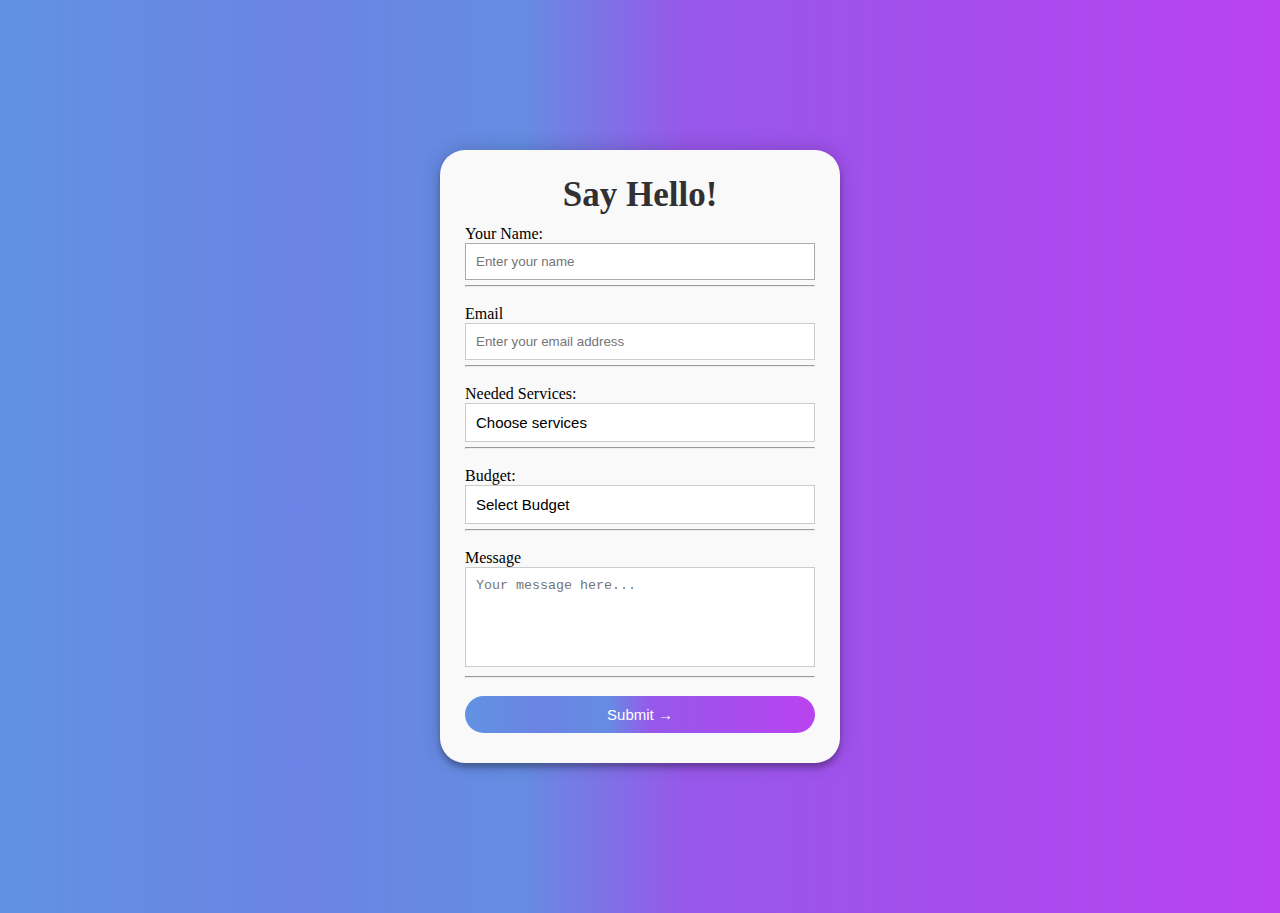
==== index.html @ 24316f97 "Tweaked inputs a bit" ====
<!DOCTYPE html>
<html lang="en">
  <head>
    <meta charset="UTF-8" />
    <meta name="viewport" content="width=device-width, initial-scale=1.0" />
    <meta http-equiv="X-UA-Compatible" content="ie=edge" />
    <link rel="stylesheet" href="style.css" />
    <title>Stylish Form</title>
  </head>
  <body>

    <div class="container">  
      <form id="contact" action="" method="post">
        <h3>Say Hello!</h3>
        <label for="name">Your Name:</label>
        <br>
        <input placeholder="Enter your name" type="text" tabindex="1" required autofocus>
        <hr>
        <br>
  
        <label for="email">Email
        </label>
        <br>
        <input placeholder="Enter your email address" type="email" tabindex="2" required>
    <hr>
        <br>
        <label for="services">Needed Services:</label>
        <br>
        <select name="services" class="selector-one">
          <option value="" disabled selected hidden>Choose services</option>
          <option value="pt">Personal Training</option>
          <option value="gc">Group Classes</option>
          <option value="nc">Nutrition Consultation</option>
        </select>
        <hr>
        <br>
        <label for="services">Budget:</label>
        <br>
        <select name="services">
          <option value="" disabled selected hidden>Select Budget</option>
          
          <option value="budget1">Under £100</option>
          <option value="budget2">£100 - £150</option>
          <option value="budget3">£150 - 200+ </option>
        </select>
        <hr>
        <br>
        <label for="email">Message</label>
        <br>
        <textarea placeholder="Your message here..." tabindex="5" required></textarea>
        <hr>
        <br>
        <button name="submit" type="submit" id="contact-submit" data-submit="Sending">Submit → </button>



  </body>
</html>
---- style.css ----
* {
    margin: 0;
    padding: 0;
    box-sizing: border-box;
}

body {
background: linear-gradient(90deg, rgb(97, 146, 226) 0%, 11.7188%, rgb(107, 131, 228) 23.4375%, 32.0312%, rgb(100, 141, 226) 40.625%, 47.0052%, rgb(151, 88, 234) 53.3854%, 66.5365%, rgb(169, 75, 238) 79.6875%, 89.8438%, rgb(186, 67, 239) 100%);
  }

.container {
  max-width: 400px;
  width: 100%;
  margin: 0 auto;
  position: relative;
}

#contact {
    background: #F9F9F9;
    border-radius: 25px;
    padding: 25px;
    margin: 150px 0;
    box-shadow: 0 0 20px 0 rgba(0, 0, 0, 0.2), 0 5px 5px 0 rgba(0, 0, 0, 0.24);
  }
  
  #contact h3 {
    text-align: center;
    color: #313033;
    font-weight: 900; 
    margin-bottom: 10px;
    font-size: 35px;
    
}

#contact textarea {
    height: 100px;
    max-width: 100%;
    resize: none;
  }


  #contact input[type="text"],
  #contact input[type="email"],
  #contact input[type="tel"],
  #contact input[type="url"],
  #contact textarea {
    width: 100%;
    border: 1px solid #ccc;
    background: #FFF;
    margin: 0 0 5px;
    padding: 10px;
  }
  
  #contact input[type="text"]:hover,
  #contact input[type="email"]:hover,
  #contact input[type="tel"]:hover,
  #contact input[type="url"]:hover,
  #contact textarea:hover {
    -webkit-transition: border-color 0.3s ease-in-out;
    -moz-transition: border-color 0.3s ease-in-out;
    transition: border-color 0.3s ease-in-out;
    border: 1px solid #aaa;
  }
  
  #contact textarea {
    height: 100px;
    max-width: 100%;
    resize: none;
  }
  
  #contact button[type="submit"] {
       background: linear-gradient(90deg, rgb(97, 146, 226) 0%, 11.7188%, rgb(107, 131, 228) 23.4375%, 32.0312%, rgb(100, 141, 226) 40.625%, 47.0052%, rgb(151, 88, 234) 53.3854%, 66.5365%, rgb(169, 75, 238) 79.6875%, 89.8438%, rgb(186, 67, 239) 100%);
      border-radius: 25px;
    width: 100%;
    border: none;
    color: #FFF;
    margin: 0 0 5px;
    padding: 10px;
    font-size: 15px;
  }
  
  #contact button[type="submit"]:hover {
    background: linear-gradient(90deg, rgb(97, 146, 226) 0%, 11.7188%, rgb(107, 131, 228) 23.4375%, 32.0312%, rgb(100, 141, 226) 40.625%, 47.0052%, rgb(151, 88, 234) 53.3854%, 66.5365%, rgb(169, 75, 238) 79.6875%, 89.8438%, rgb(186, 67, 239) 100%);
    -webkit-transition: background 0.3s ease-in-out;
    -moz-transition: background 0.3s ease-in-out;
    transition: background-color 0.3s ease-in-out;
  }
  
  #contact button[type="submit"]:active {
    box-shadow: inset 0 1px 3px rgba(0, 0, 0, 0.5);
  }
  
  #contact input:focus,
  #contact textarea:focus {
    outline: 0;
    border: 1px solid #aaa;
  }

  #contact select {
    width: 100%;
    border: 1px solid #ccc;
    background: #FFF;
    margin: 0 0 5px;
    padding: 10px;
    font-size: 15px;
    -webkit-appearance: none;
    -moz-appearance: none;
    appearance: none;
    background-repeat: no-repeat;
    background-position-x: 95%;
    background-position-y: 50%;
  }
  
  #contact select:hover {
    -webkit-transition: border-color 0.3s ease-in-out;
    -moz-transition: border-color 0.3s ease-in-out;
    transition: border-color 0.3s ease-in-out;
    border: 1px solid #aaa;
  }
  
  #contact select:focus {
    outline: 0;
    border: 1px solid #aaa;
  }
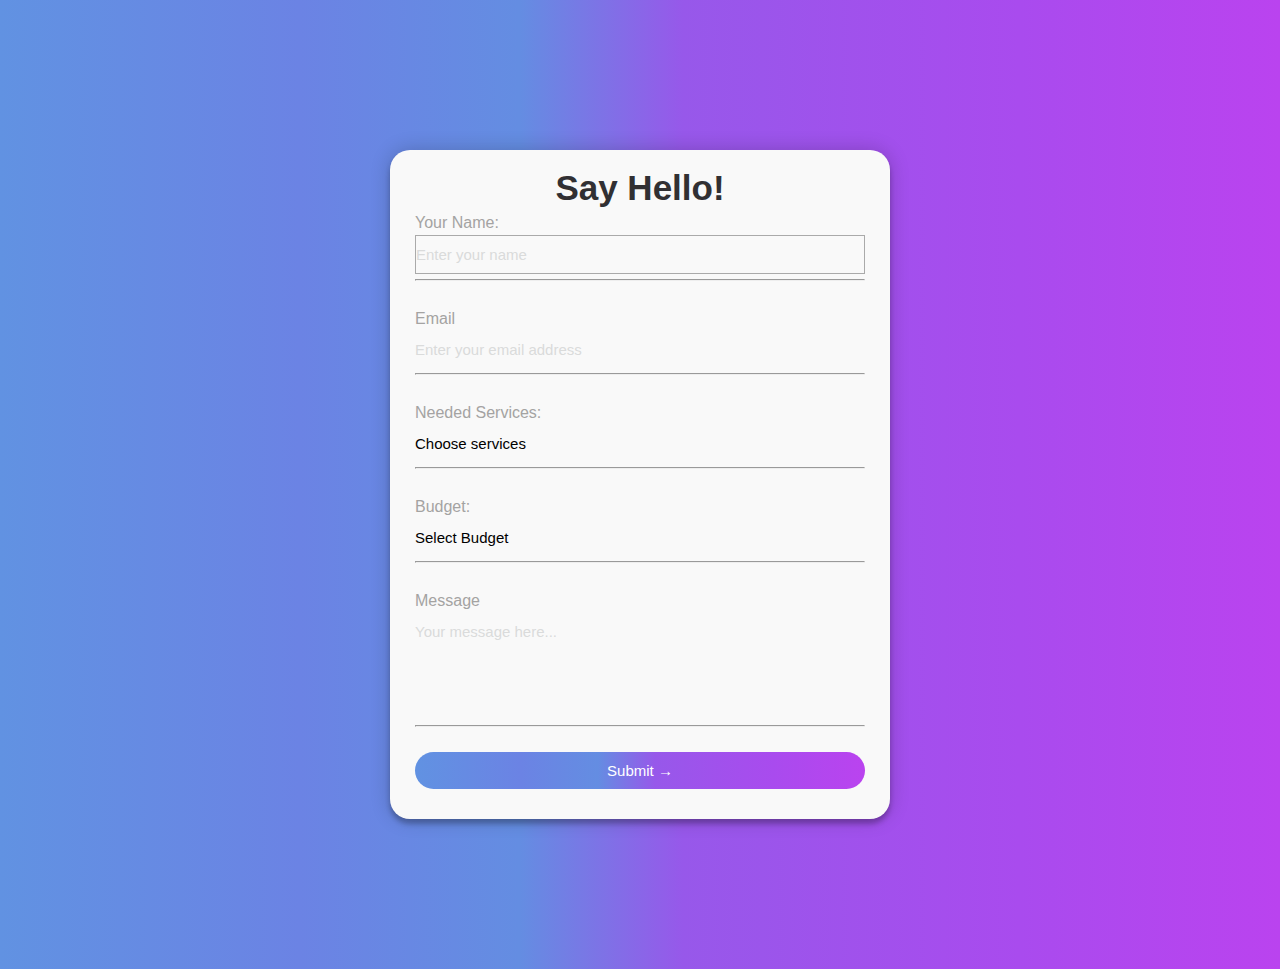
==== commit 6110d777: "Updated Code" ====
--- a/index.html
+++ b/index.html
@@ -14,7 +14,7 @@
         <h3>Say Hello!</h3>
         <label for="name">Your Name:</label>
         <br>
-        <input placeholder="Enter your name" type="text" tabindex="1" required autofocus>
+        <input id="place" placeholder="Enter your name" type="text" tabindex="1" required autofocus>
         <hr>
         <br>
   
@@ -46,12 +46,13 @@
         <hr>
         <br>
         <label for="email">Message</label>
-        <br>
+        <br> 
         <textarea placeholder="Your message here..." tabindex="5" required></textarea>
         <hr>
         <br>
         <button name="submit" type="submit" id="contact-submit" data-submit="Sending">Submit → </button>
-
+      </form>
+    </div>
 
 
   </body>
--- a/style.css
+++ b/style.css
@@ -1,75 +1,90 @@
 * {
-    margin: 0;
+  margin: 0;
     padding: 0;
     box-sizing: border-box;
+font-family: sans-serif;
+color: #A4A3A2;
 }
 
 body {
 background: linear-gradient(90deg, rgb(97, 146, 226) 0%, 11.7188%, rgb(107, 131, 228) 23.4375%, 32.0312%, rgb(100, 141, 226) 40.625%, 47.0052%, rgb(151, 88, 234) 53.3854%, 66.5365%, rgb(169, 75, 238) 79.6875%, 89.8438%, rgb(186, 67, 239) 100%);
-  }
+}
 
 .container {
-  max-width: 400px;
+max-width: 500px;
   width: 100%;
   margin: 0 auto;
   position: relative;
+  line-height: 25px;
+    text-align: left;
 }
 
 #contact {
-    background: #F9F9F9;
-    border-radius: 25px;
+  background: #F9F9F9;
+  border-radius: 20px;
     padding: 25px;
     margin: 150px 0;
     box-shadow: 0 0 20px 0 rgba(0, 0, 0, 0.2), 0 5px 5px 0 rgba(0, 0, 0, 0.24);
+    
   }
   
   #contact h3 {
     text-align: center;
     color: #313033;
-    font-weight: 900; 
+    font-weight: 900;
     margin-bottom: 10px;
     font-size: 35px;
-    
 }
 
 #contact textarea {
-    height: 100px;
+  height: 100px;
     max-width: 100%;
     resize: none;
   }
 
 
-  #contact input[type="text"],
-  #contact input[type="email"],
-  #contact input[type="tel"],
-  #contact input[type="url"],
-  #contact textarea {
-    width: 100%;
-    border: 1px solid #ccc;
-    background: #FFF;
-    margin: 0 0 5px;
-    padding: 10px;
+#contact input[type="text"],
+#contact input[type="email"],
+#contact input[type="tel"],
+#contact input[type="url"],
+#contact textarea {
+  width: 100%;
+  border: 1px solid #ccc;
+  background: #FFF;
+  background-color: transparent;
+  margin: 0 0 5px;
+    padding: 0px;
+    padding-top: 10px;
+    padding-bottom: 10px;
+    border: none;
+      font-size: 17px;
   }
+#contact input[type="text"],
+#contact input[type="email"],
+#contact input[type="tel"],
+#contact input[type="url"],
+#contact textarea {
+  width: 100%;
+  border: 1px solid #ccc;
+  background-color: transparent;
+  /* Add this line */
+  margin: 0 0 5px;
+  padding: 0px;
+  padding-top: 10px;
+  padding-bottom: 10px;
+  border: none;
+  font-size: 15px;
+
+}
   
-  #contact input[type="text"]:hover,
-  #contact input[type="email"]:hover,
-  #contact input[type="tel"]:hover,
-  #contact input[type="url"]:hover,
-  #contact textarea:hover {
-    -webkit-transition: border-color 0.3s ease-in-out;
-    -moz-transition: border-color 0.3s ease-in-out;
-    transition: border-color 0.3s ease-in-out;
-    border: 1px solid #aaa;
-  }
-  
-  #contact textarea {
+  textarea {
     height: 100px;
-    max-width: 100%;
-    resize: none;
-  }
+max-width: 100%;
+resize: none;
+}
   
   #contact button[type="submit"] {
-       background: linear-gradient(90deg, rgb(97, 146, 226) 0%, 11.7188%, rgb(107, 131, 228) 23.4375%, 32.0312%, rgb(100, 141, 226) 40.625%, 47.0052%, rgb(151, 88, 234) 53.3854%, 66.5365%, rgb(169, 75, 238) 79.6875%, 89.8438%, rgb(186, 67, 239) 100%);
+    background: linear-gradient(90deg, rgb(97, 146, 226) 0%, 11.7188%, rgb(107, 131, 228) 23.4375%, 32.0312%, rgb(100, 141, 226) 40.625%, 47.0052%, rgb(151, 88, 234) 53.3854%, 66.5365%, rgb(169, 75, 238) 79.6875%, 89.8438%, rgb(186, 67, 239) 100%);
       border-radius: 25px;
     width: 100%;
     border: none;
@@ -96,33 +111,45 @@
     border: 1px solid #aaa;
   }
 
-  #contact select {
-    width: 100%;
-    border: 1px solid #ccc;
-    background: #FFF;
-    margin: 0 0 5px;
-    padding: 10px;
+#contact select {
+  width: 100%;
+  border: 1px solid #ccc;
+  background: #FFF;
+  background-color: transparent;
+  margin: 0 0 5px;
+    padding: 0px;
+    padding-top: 10px;
+    padding-bottom: 10px;
     font-size: 15px;
     -webkit-appearance: none;
     -moz-appearance: none;
     appearance: none;
-    background-repeat: no-repeat;
+  background-image: url("down-arrow.png");
+  background-repeat: no-repeat;
     background-position-x: 95%;
     background-position-y: 50%;
+    border: none;
+    color: black;
+
   }
   
   #contact select:hover {
     -webkit-transition: border-color 0.3s ease-in-out;
     -moz-transition: border-color 0.3s ease-in-out;
     transition: border-color 0.3s ease-in-out;
-    border: 1px solid #aaa;
+    border: 0.5px solid #aaa;
   }
   
+hr {
+  color: #dcdcdc;
+}
+
   #contact select:focus {
     outline: 0;
     border: 1px solid #aaa;
-  }
   
-  
+    }
 
-  +    ::placeholder {
+      color: #dadbdb;
+    }